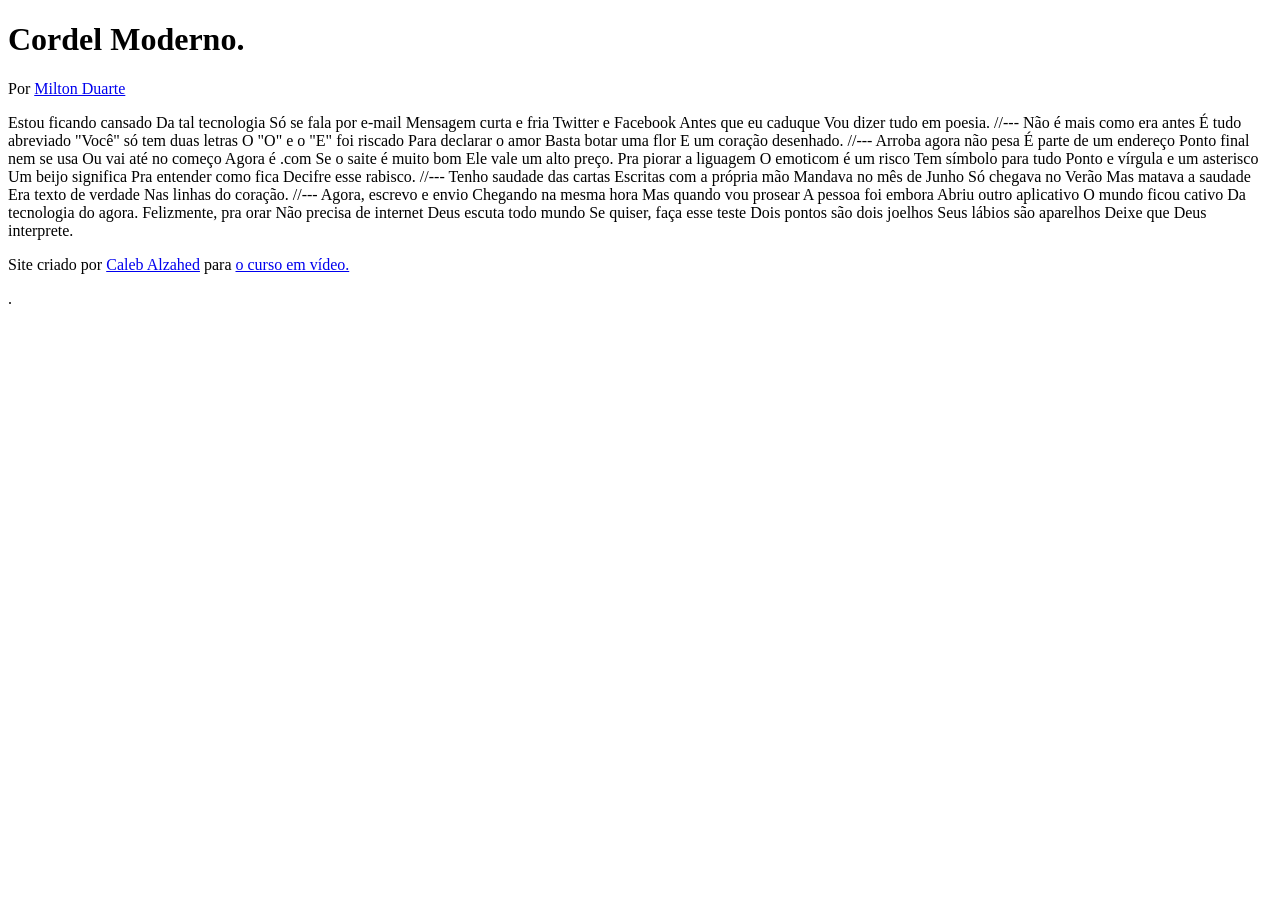
==== cordel.html @ 8f77838f "update cordel moderno estrutura html" ====
<!DOCTYPE html>
<html lang="pt-br">
<head>
    <meta charset="UTF-8">
    <meta http-equiv="X-UA-Compatible" content="IE=edge">
    <meta name="viewport" content="width=device-width, initial-scale=1.0">
    <title>Cordel Moderno</title>
</head>
<body>
    <header>
        <h1>
            Cordel Moderno.
        </h1>
        <p>
            Por <a href="https://www.recantodasletras.com.br/poesias/3186743" target="_blank">Milton Duarte</a>
        </p>
        
    </header>

    Estou ficando cansado
    Da tal tecnologia
    Só se fala por e-mail
    Mensagem curta e fria
    Twitter e Facebook
    Antes que eu caduque
    Vou dizer tudo em poesia.

    //---

    Não é mais como era antes
    É tudo abreviado
    "Você" só tem duas letras
    O "O" e o "E" foi riscado
    Para declarar o amor
    Basta botar uma flor
    E um coração desenhado.

    //---

    Arroba agora não pesa
    É parte de um endereço
    Ponto final nem se usa
    Ou vai até no começo
    Agora é .com
    Se o saite é muito bom
    Ele vale um alto preço.

    Pra piorar a liguagem
    O emoticom é um risco
    Tem símbolo para tudo
    Ponto e vírgula e um asterisco
    Um beijo significa
    Pra entender como fica
    Decifre esse rabisco.

    //---

    Tenho saudade das cartas
    Escritas com a própria mão
    Mandava no mês de Junho
    Só chegava no Verão
    Mas matava a saudade
    Era texto de verdade
    Nas linhas do coração.

    //---

    Agora, escrevo e envio
    Chegando na mesma hora
    Mas quando vou prosear
    A pessoa foi embora
    Abriu outro aplicativo
    O mundo ficou cativo
    Da tecnologia do agora.

    Felizmente, pra orar
    Não precisa de internet
    Deus escuta todo mundo
    Se quiser, faça esse teste
    Dois pontos são dois joelhos
    Seus lábios são aparelhos
    Deixe que Deus interprete.
    
    <footer> 
        <p>
            Site criado por <a href="https://github.com/CalebAlzahed?tab=repositories" target="_blank">Caleb Alzahed</a> para <a href="https://www.cursoemvideo.com" target="_blank">
            o curso em vídeo.
        </p>
        </a>.
</body>
</html>
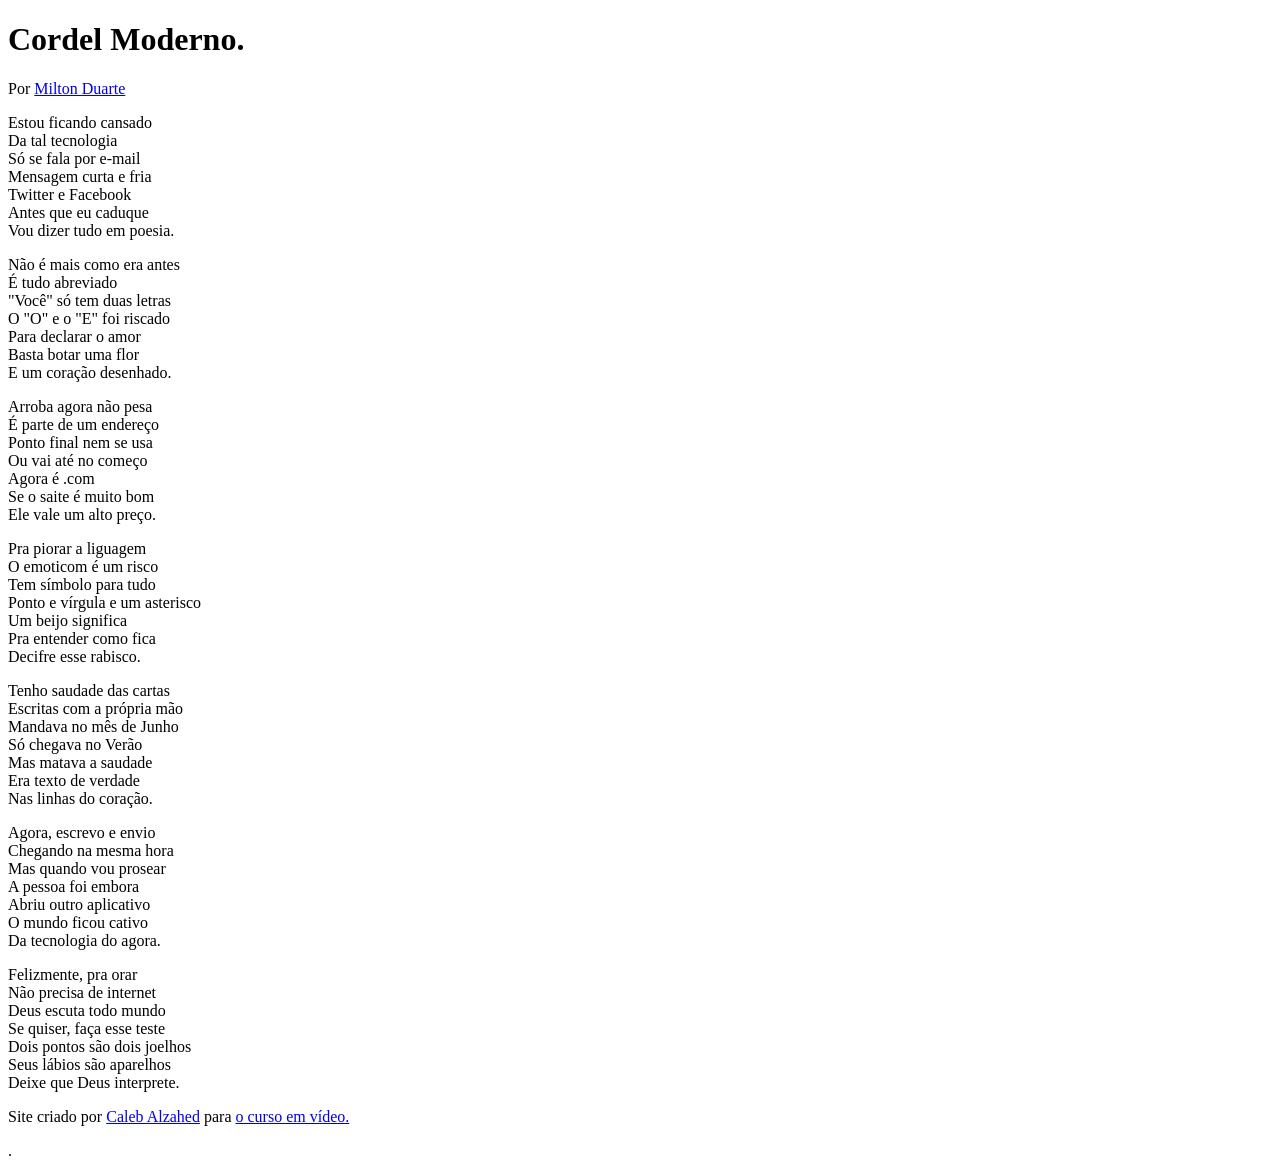
==== commit 3b679f23: "Update cordel.html finalização da estrutura" ====
--- a/cordel.html
+++ b/cordel.html
@@ -17,69 +17,93 @@
         
     </header>
 
-    Estou ficando cansado
-    Da tal tecnologia
-    Só se fala por e-mail
-    Mensagem curta e fria
-    Twitter e Facebook
-    Antes que eu caduque
-    Vou dizer tudo em poesia.
+    <section>
+        <p>
+            Estou ficando cansado <br>
+            Da tal tecnologia <br>
+            Só se fala por e-mail <br>
+            Mensagem curta e fria <br>
+            Twitter e Facebook <br>
+            Antes que eu caduque <br>
+            Vou dizer tudo em poesia.
+        </p>
+    </section>
 
-    //---
+    
 
-    Não é mais como era antes
-    É tudo abreviado
-    "Você" só tem duas letras
-    O "O" e o "E" foi riscado
-    Para declarar o amor
-    Basta botar uma flor
-    E um coração desenhado.
+    <section>
+        <p>
+            Não é mais como era antes <br>
+            É tudo abreviado <br>
+            "Você" só tem duas letras <br>
+            O "O" e o "E" foi riscado <br>
+            Para declarar o amor <br>
+            Basta botar uma flor <br>
+            E um coração desenhado.
+        </p>
+    </section>
 
-    //---
+    
 
-    Arroba agora não pesa
-    É parte de um endereço
-    Ponto final nem se usa
-    Ou vai até no começo
-    Agora é .com
-    Se o saite é muito bom
-    Ele vale um alto preço.
+    <section>
+        <p>
+            Arroba agora não pesa <br>
+            É parte de um endereço <br>
+            Ponto final nem se usa <br>
+            Ou vai até no começo <br>
+            Agora é .com <br>
+            Se o saite é muito bom <br>
+            Ele vale um alto preço.
+        </p>
+        
+        <p>
+            Pra piorar a liguagem <br>
+            O emoticom é um risco <br>
+            Tem símbolo para tudo <br>
+            Ponto e vírgula e um asterisco <br>
+            Um beijo significa <br>
+            Pra entender como fica <br>
+            Decifre esse rabisco.
+        </p>
+    </section>
 
-    Pra piorar a liguagem
-    O emoticom é um risco
-    Tem símbolo para tudo
-    Ponto e vírgula e um asterisco
-    Um beijo significa
-    Pra entender como fica
-    Decifre esse rabisco.
+    
 
-    //---
+    <section>
+        <p>
+            Tenho saudade das cartas<br>
+            Escritas com a própria mão<br>
+            Mandava no mês de Junho<br>
+            Só chegava no Verão<br>
+            Mas matava a saudade<br>
+            Era texto de verdade<br>
+            Nas linhas do coração.
+        </p>
+    </section>
 
-    Tenho saudade das cartas
-    Escritas com a própria mão
-    Mandava no mês de Junho
-    Só chegava no Verão
-    Mas matava a saudade
-    Era texto de verdade
-    Nas linhas do coração.
+    
 
-    //---
-
-    Agora, escrevo e envio
-    Chegando na mesma hora
-    Mas quando vou prosear
-    A pessoa foi embora
-    Abriu outro aplicativo
-    O mundo ficou cativo
-    Da tecnologia do agora.
-
-    Felizmente, pra orar
-    Não precisa de internet
-    Deus escuta todo mundo
-    Se quiser, faça esse teste
-    Dois pontos são dois joelhos
-    Seus lábios são aparelhos
-    Deixe que Deus interprete.
+    <section>
+        <p>
+            Agora, escrevo e envio<br>
+            Chegando na mesma hora<br>
+            Mas quando vou prosear<br>
+            A pessoa foi embora<br>
+            Abriu outro aplicativo<br>
+            O mundo ficou cativo<br>
+            Da tecnologia do agora.
+        </p>
+        
+        <p>
+            Felizmente, pra orar<br>
+            Não precisa de internet<br>
+            Deus escuta todo mundo<br>
+            Se quiser, faça esse teste<br>
+            Dois pontos são dois joelhos<br>
+            Seus lábios são aparelhos<br>
+            Deixe que Deus interprete.
+        </p>
+    </section>
     
     <footer> 
         <p>
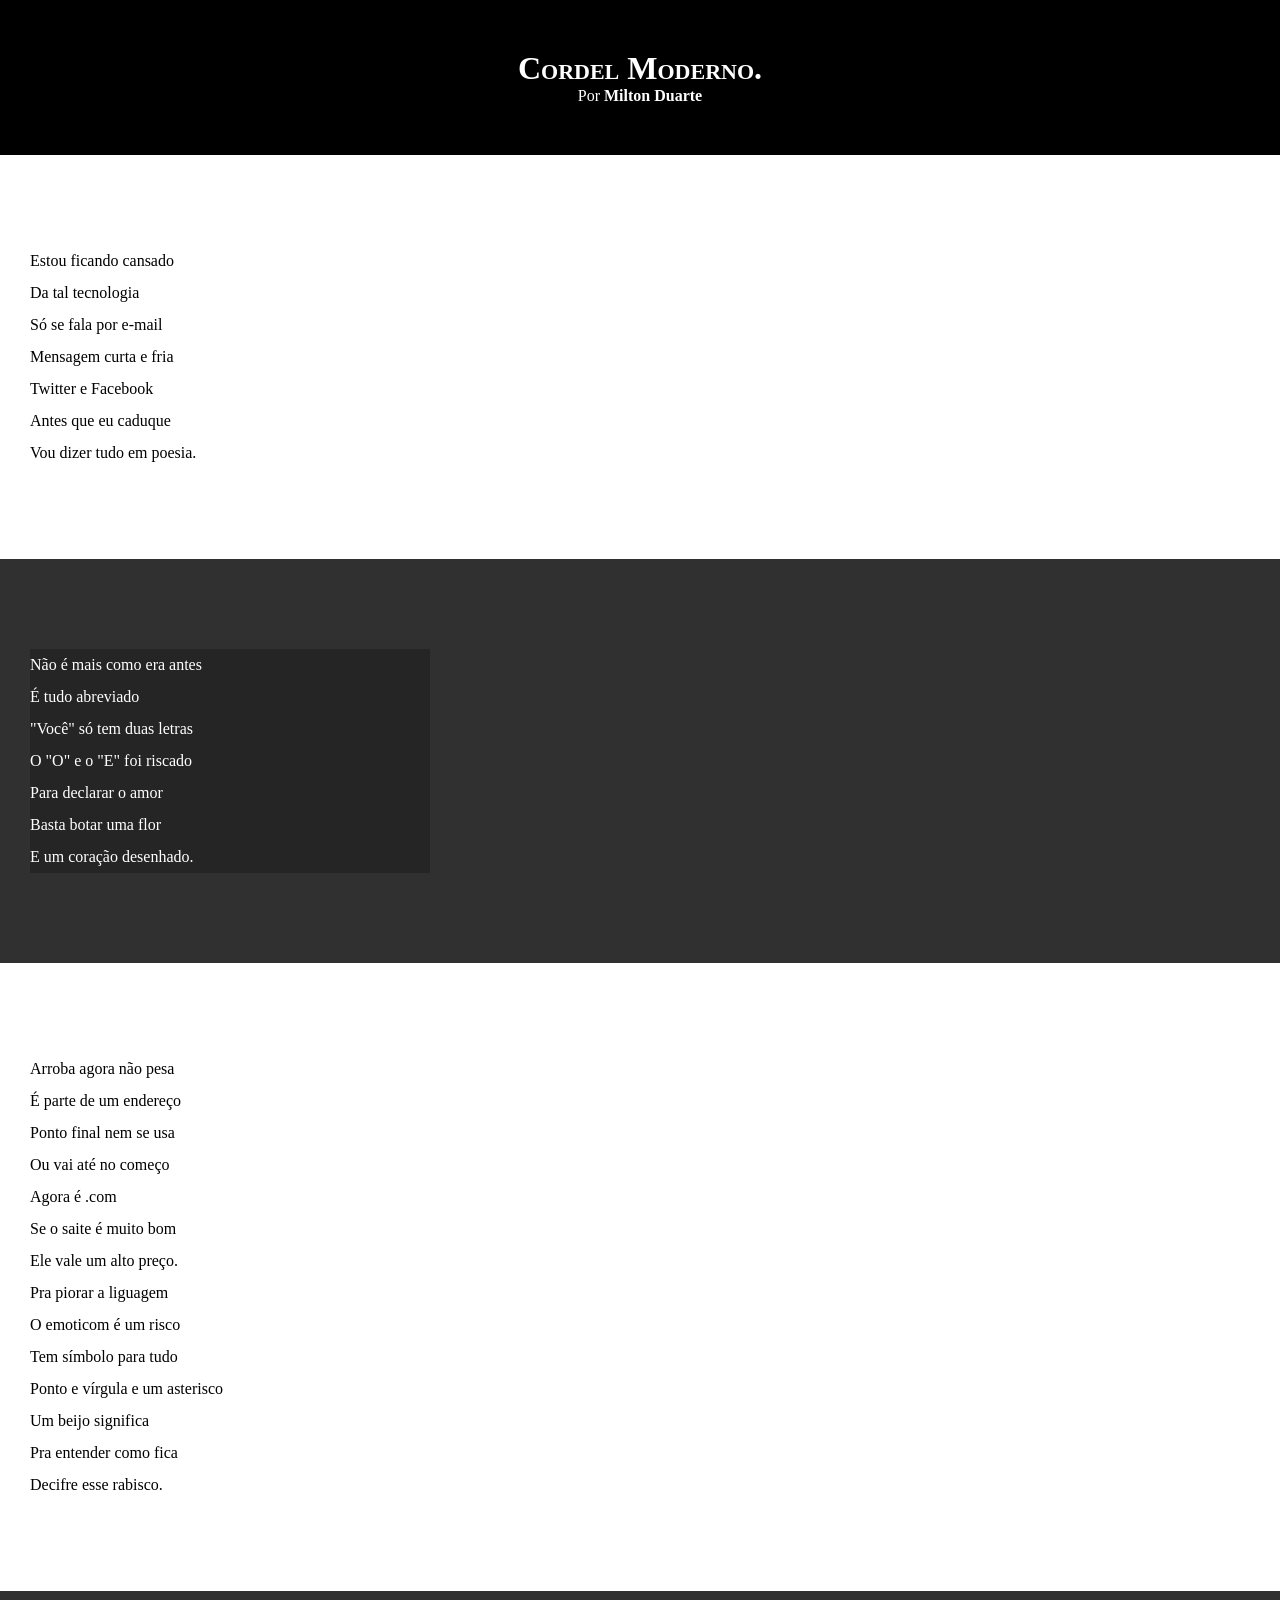
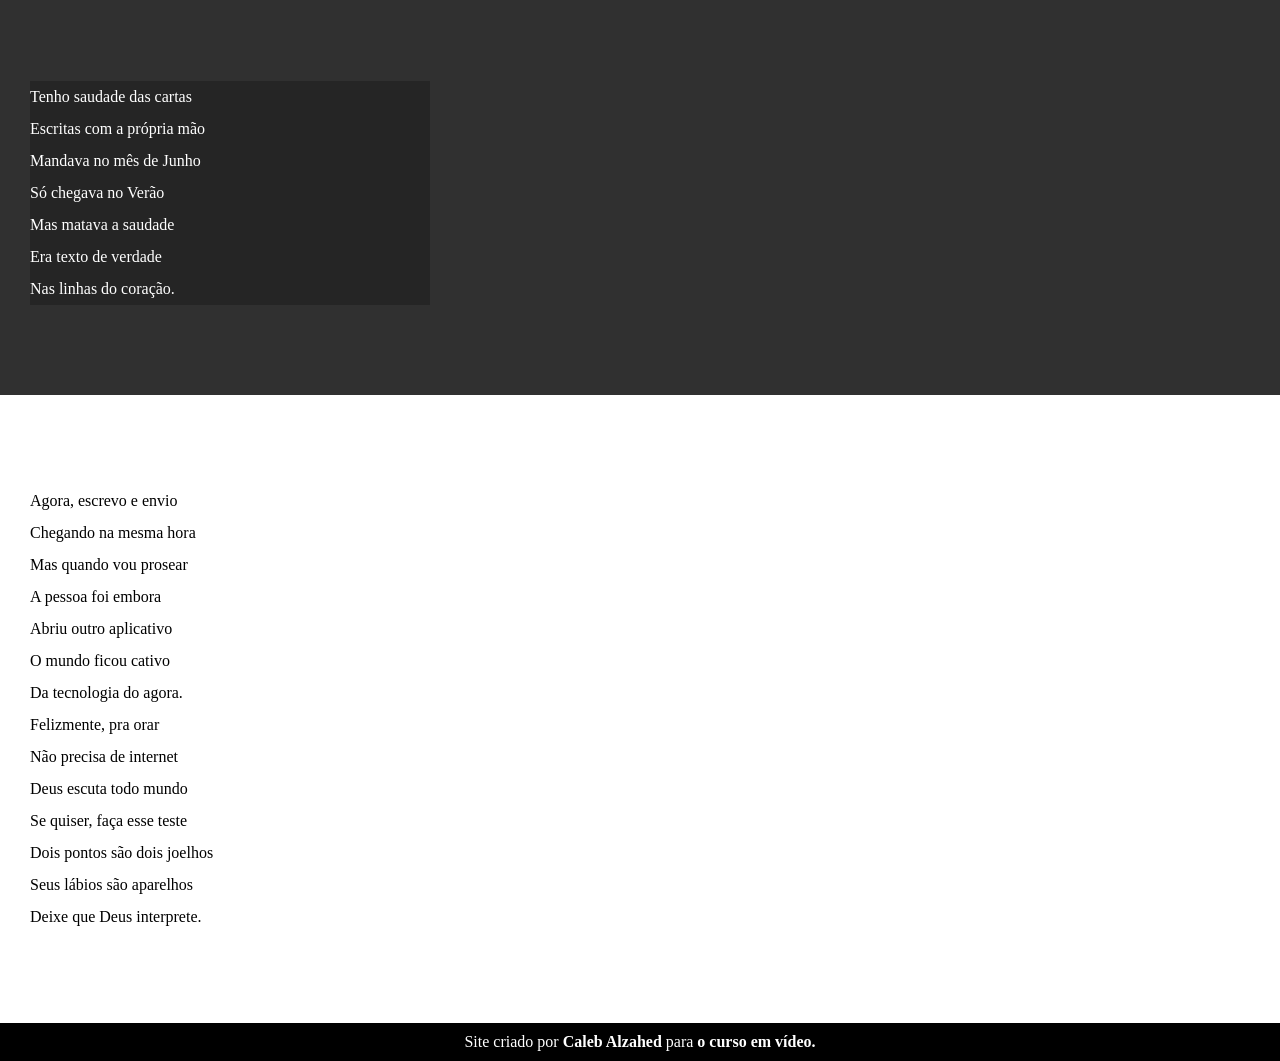
==== commit a22f97b2: "css adição da folha de estilos" ====
--- a/cordel.html
+++ b/cordel.html
@@ -5,6 +5,7 @@
     <meta http-equiv="X-UA-Compatible" content="IE=edge">
     <meta name="viewport" content="width=device-width, initial-scale=1.0">
     <title>Cordel Moderno</title>
+    <link rel="stylesheet" href="estilo/style.css">
 </head>
 <body>
     <header>
@@ -17,7 +18,7 @@
         
     </header>
 
-    <section>
+    <section class="normal">
         <p>
             Estou ficando cansado <br>
             Da tal tecnologia <br>
@@ -31,7 +32,7 @@
 
     
 
-    <section>
+    <section class="imagem">
         <p>
             Não é mais como era antes <br>
             É tudo abreviado <br>
@@ -45,7 +46,7 @@
 
     
 
-    <section>
+    <section class="normal">
         <p>
             Arroba agora não pesa <br>
             É parte de um endereço <br>
@@ -69,7 +70,7 @@
 
     
 
-    <section>
+    <section class="imagem">
         <p>
             Tenho saudade das cartas<br>
             Escritas com a própria mão<br>
@@ -83,7 +84,7 @@
 
     
 
-    <section>
+    <section class="normal">
         <p>
             Agora, escrevo e envio<br>
             Chegando na mesma hora<br>
@@ -110,6 +111,6 @@
             Site criado por <a href="https://github.com/CalebAlzahed?tab=repositories" target="_blank">Caleb Alzahed</a> para <a href="https://www.cursoemvideo.com" target="_blank">
             o curso em vídeo.
         </p>
-        </a>.
+        </a>
 </body>
 </html>
--- a/estilo/style.css
+++ b/estilo/style.css
@@ -0,0 +1,60 @@
+@charset "UTF-8";
+
+*{
+    margin: 0px;
+    padding: 0px;
+}
+
+html,body{
+    min-height: 100vh;
+    background-color: darkgrey;
+}
+
+header{
+    background-color: black;
+    color: white;
+    text-align: center;
+}
+
+header > h1{
+    padding-top: 50px;
+    font-variant: small-caps;
+}
+
+header > p{
+    padding-bottom: 50px;
+}
+
+header a, footer a{
+    color: white;
+    text-decoration: none;
+    font-weight: bolder;
+}
+header a:hover, footer a:hover{
+    text-decoration: underline;
+}
+section{
+    padding-top: 10vh;
+    padding-bottom: 10vh;
+    line-height: 2em;
+    padding-left: 30px;
+}
+
+section.normal{
+    background-color: white;
+    color: black;
+}
+section.imagem > p{
+    width: 400px;
+    background-color: rgba(0, 0, 0, 0.24);
+}
+section.imagem{
+    background-color: rgba(0, 0, 0, 0.719);
+    color: white;
+}
+footer{
+    background-color: black;
+    color: white;
+    text-align: center;
+    padding: 10px;
+}
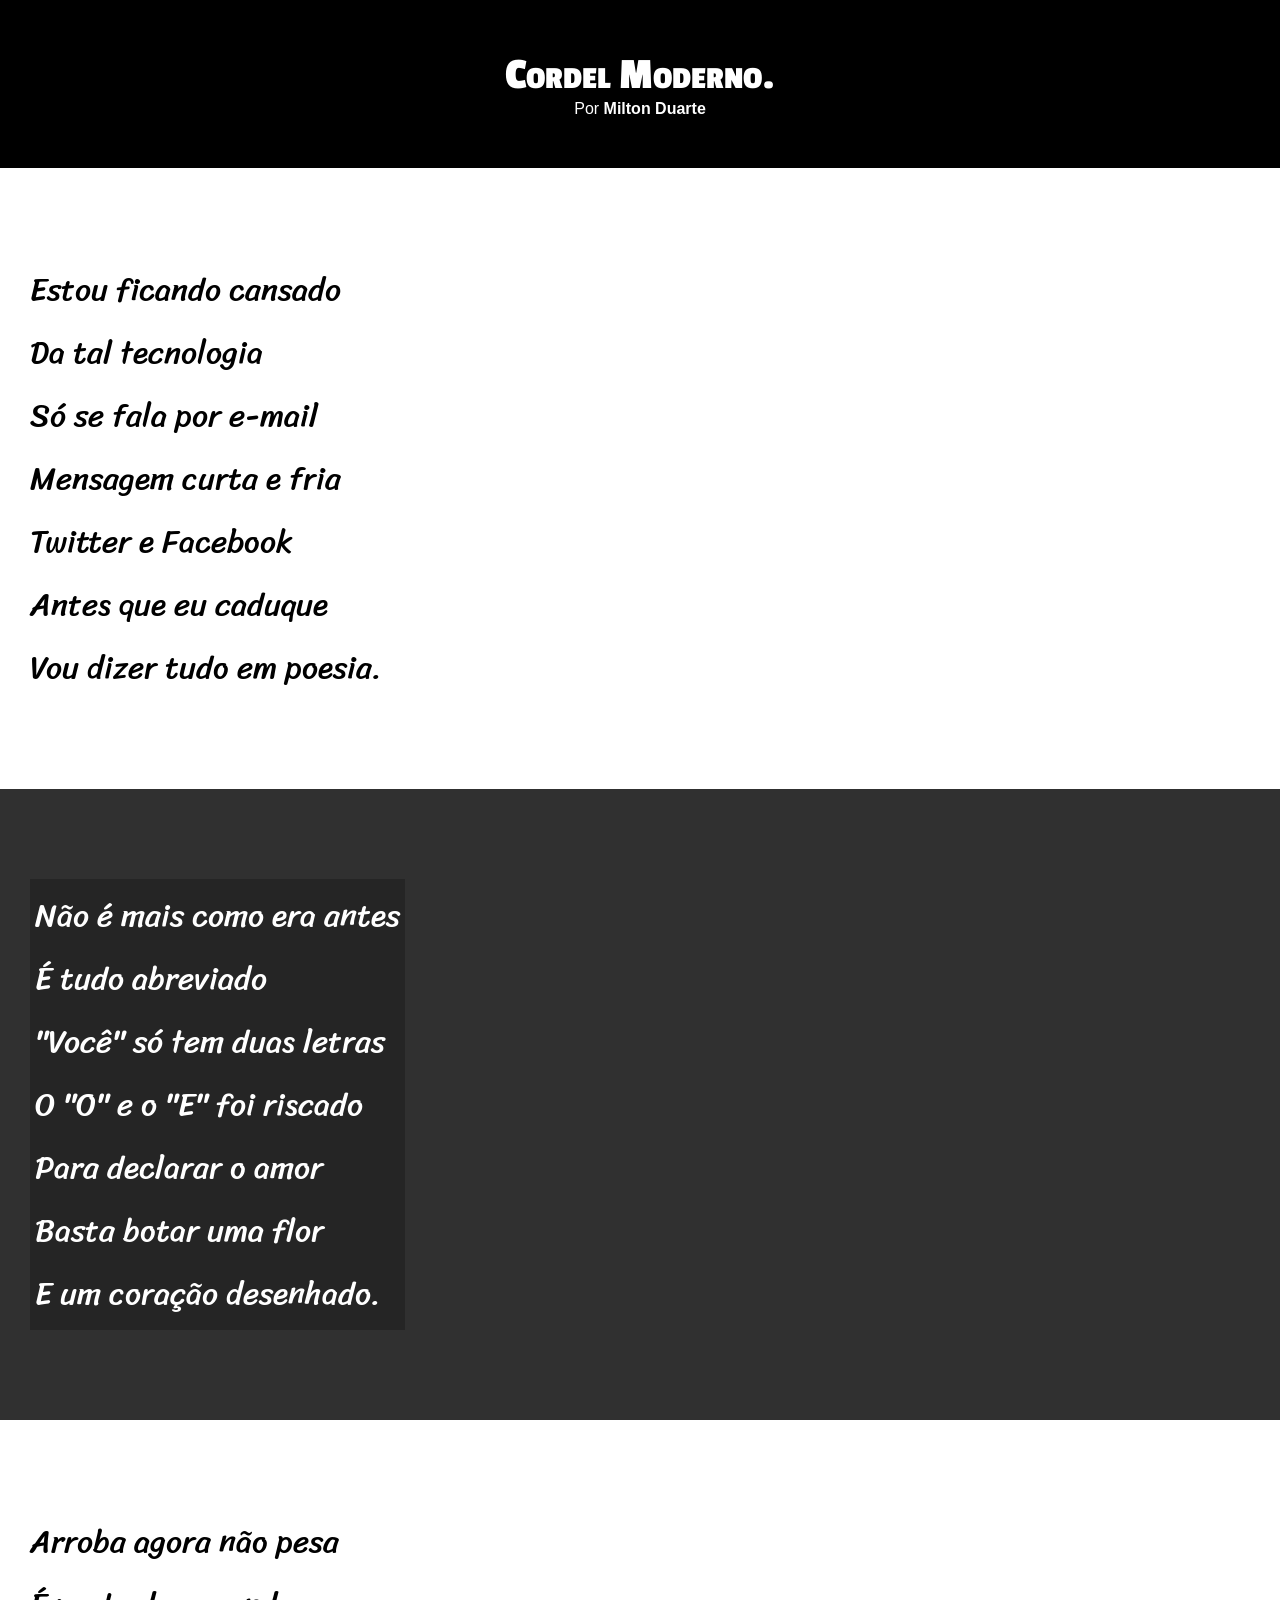
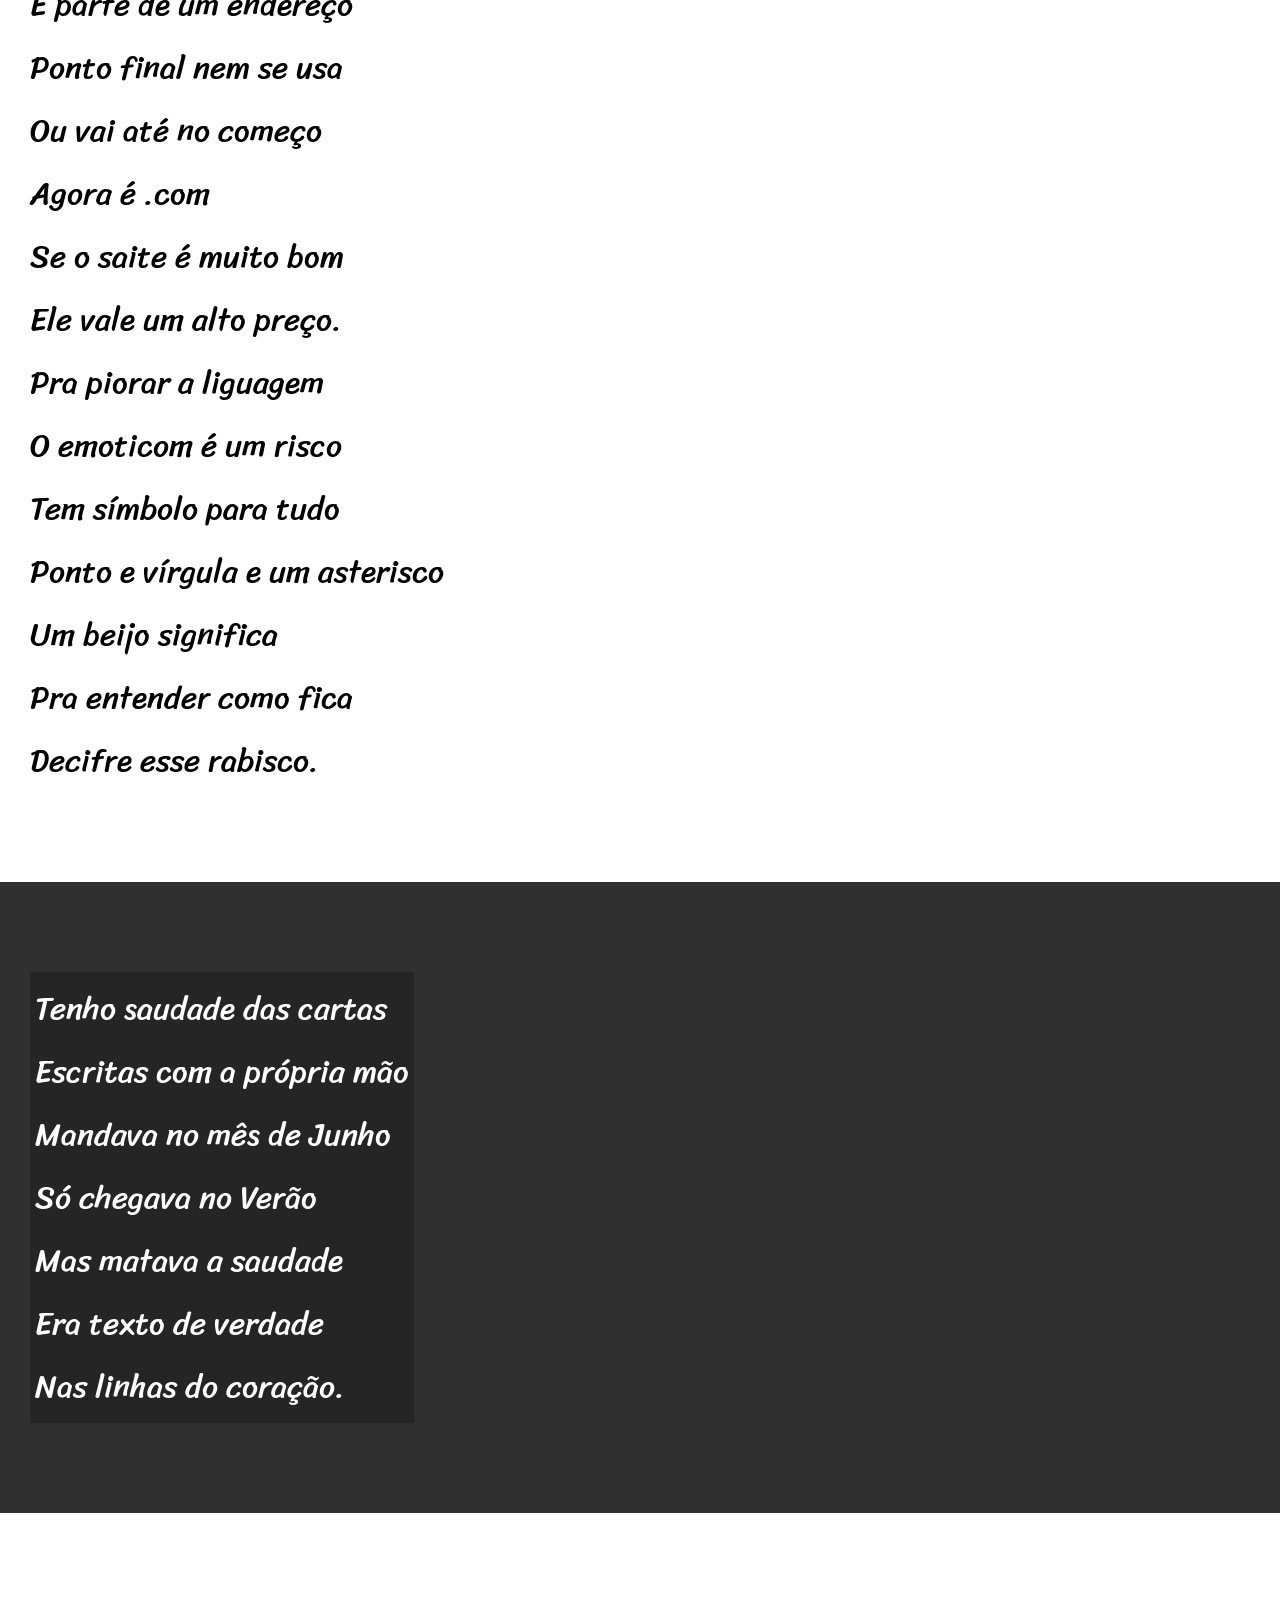
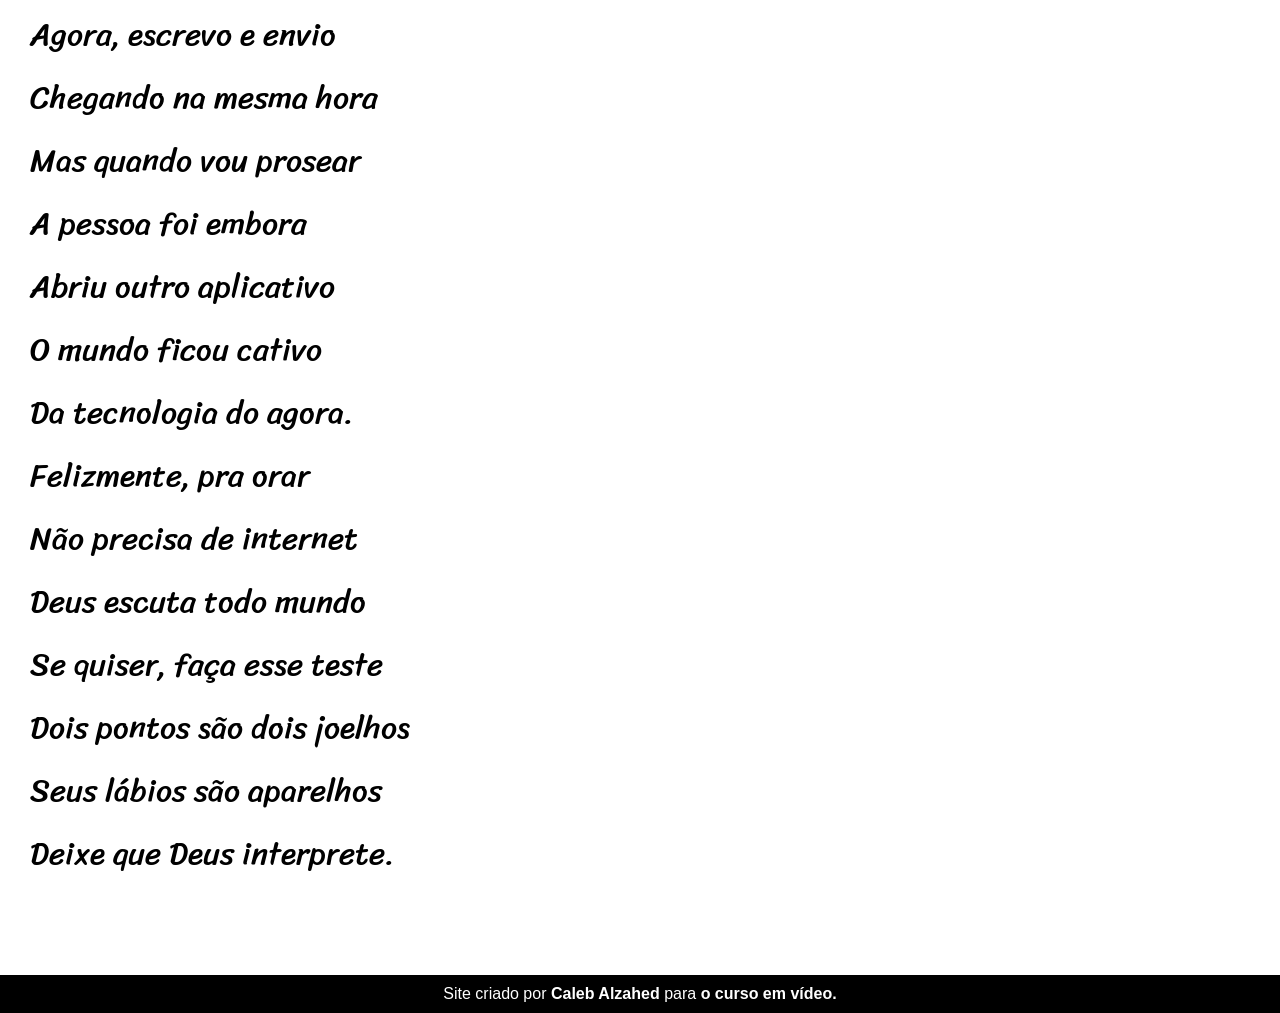
==== commit d04126d7: "fontes" ====
--- a/cordel.html
+++ b/cordel.html
@@ -112,5 +112,6 @@
             o curso em vídeo.
         </p>
         </a>
+        
 </body>
 </html>
--- a/estilo/style.css
+++ b/estilo/style.css
@@ -1,28 +1,46 @@
 @charset "UTF-8";
+
+@import url('https://fonts.googleapis.com/css2?family=Sriracha&display=swap');
+@import url('https://fonts.googleapis.com/css2?family=Passion+One&family=Sriracha&display=swap');
+
+:root{
+    --fonte1: Verdana, Geneva, Tahoma, sans-serif;
+    --fonte2:'Passion One', cursive;
+    --fonte3:'Sriracha', cursive;
+}
+
+
 
 *{
     margin: 0px;
     padding: 0px;
+    
 }
 
 html,body{
     min-height: 100vh;
     background-color: darkgrey;
+    font-family: var(--fonte1);
 }
 
 header{
     background-color: black;
     color: white;
     text-align: center;
+    
 }
 
 header > h1{
     padding-top: 50px;
     font-variant: small-caps;
+    font-family: var(--fonte2);
+    font-size: 5vh;
+    
 }
 
 header > p{
     padding-bottom: 50px;
+    
 }
 
 header a, footer a{
@@ -38,6 +56,8 @@
     padding-bottom: 10vh;
     line-height: 2em;
     padding-left: 30px;
+    font-family: var(--fonte3);
+    font-size: 3.5vh;
 }
 
 section.normal{
@@ -45,7 +65,8 @@
     color: black;
 }
 section.imagem > p{
-    width: 400px;
+    display: inline-block;
+    padding: 5px;
     background-color: rgba(0, 0, 0, 0.24);
 }
 section.imagem{
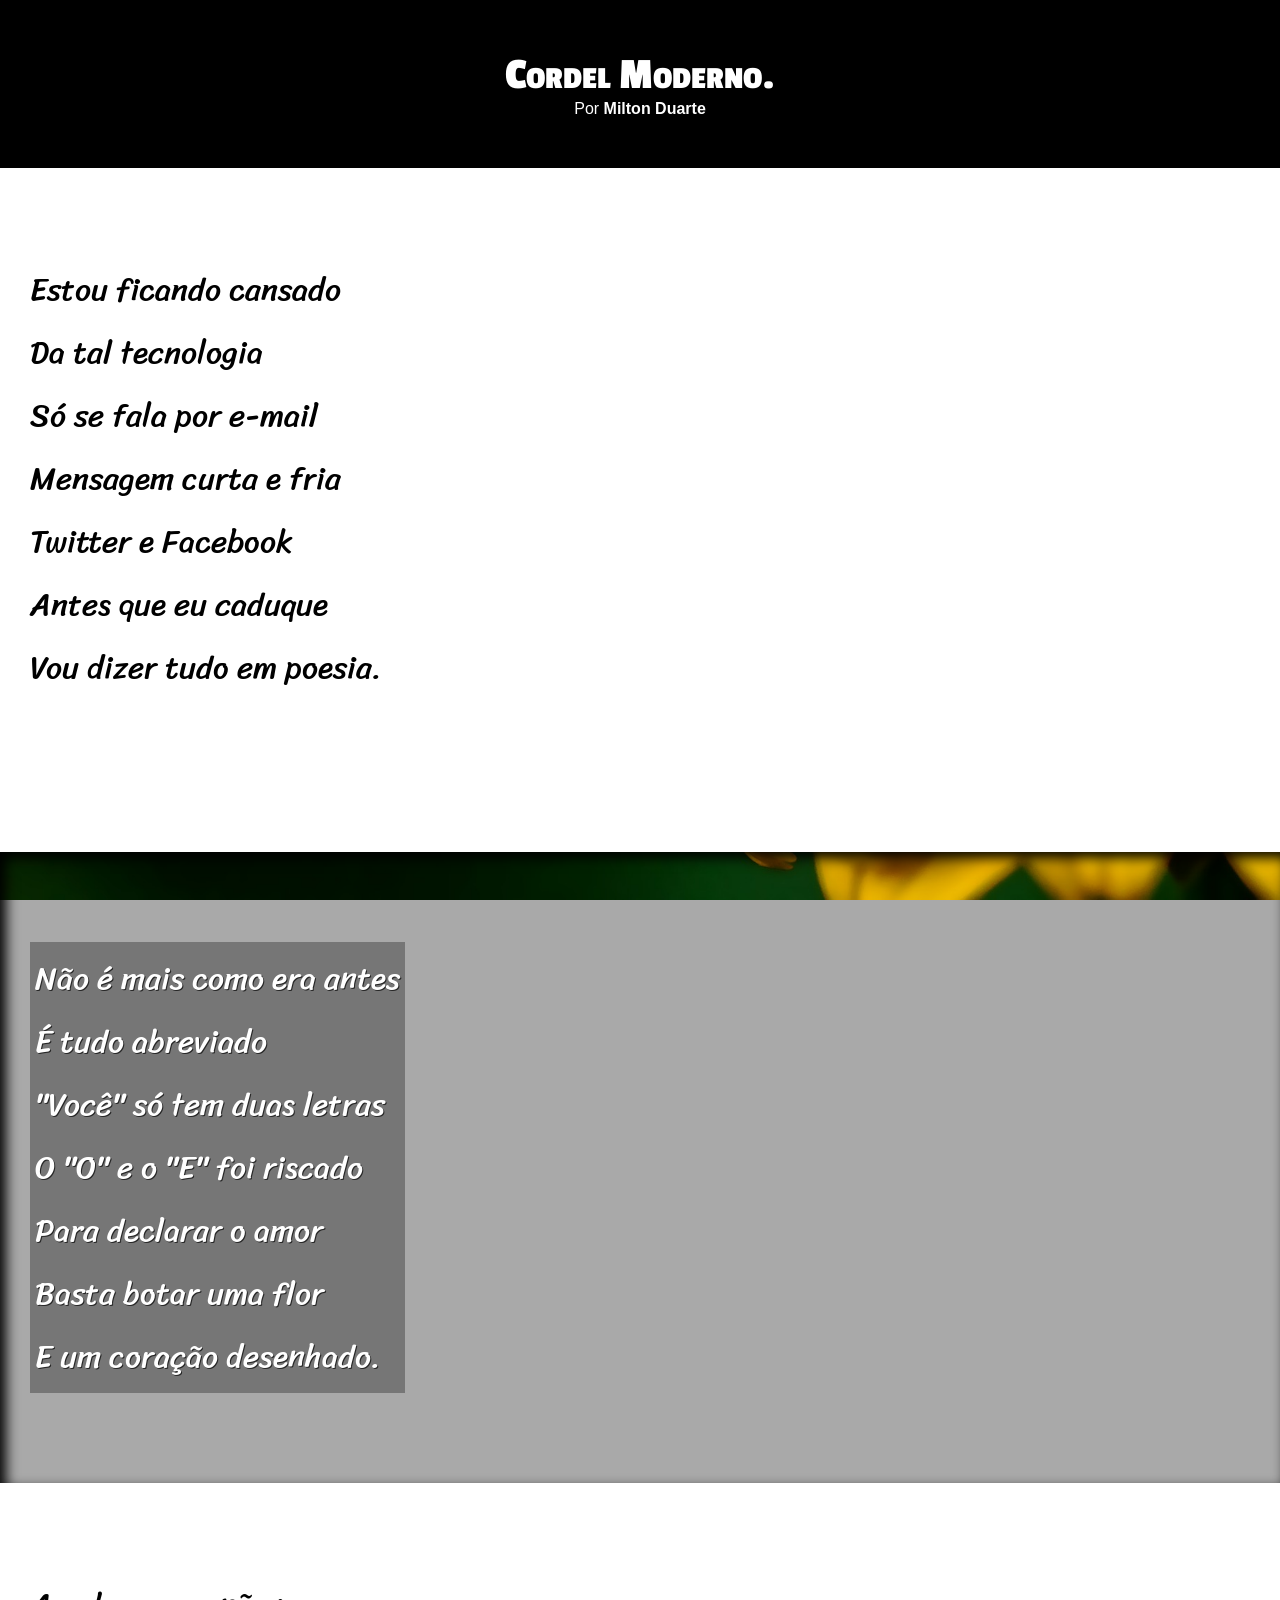
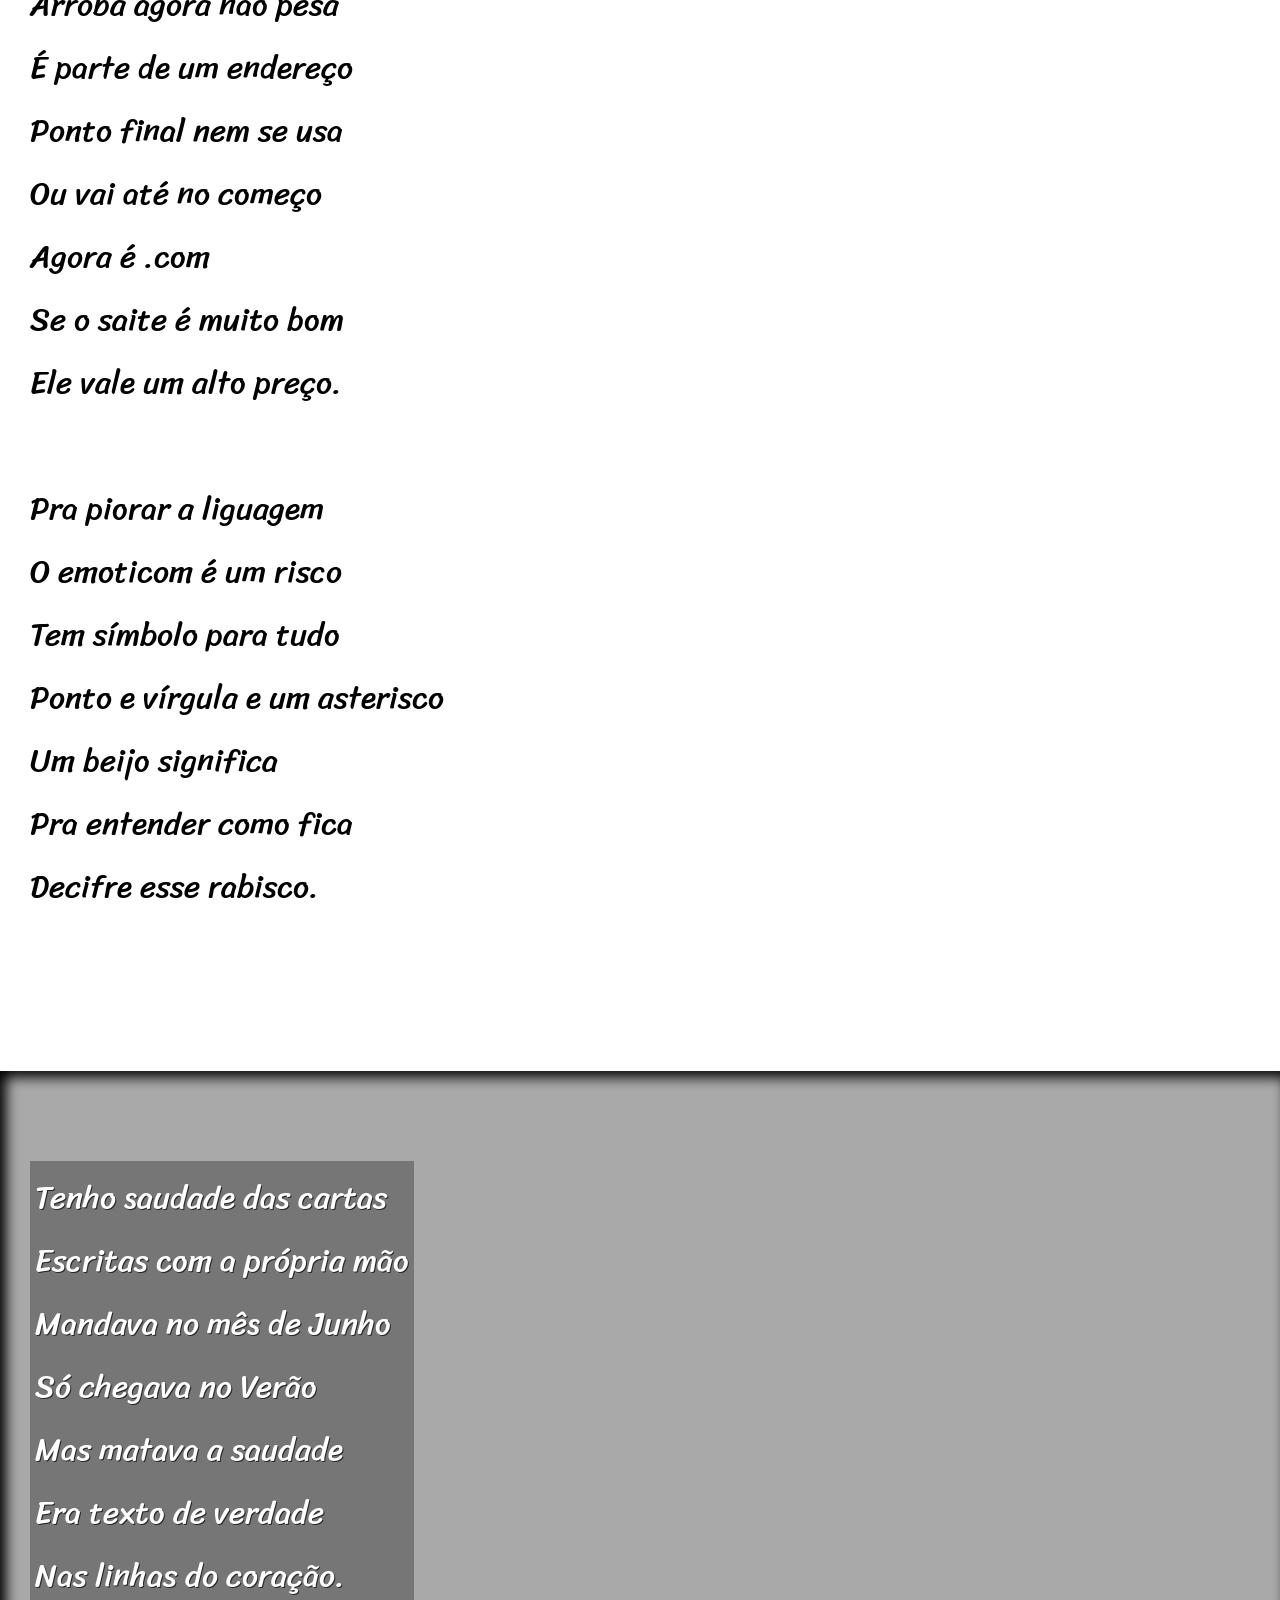
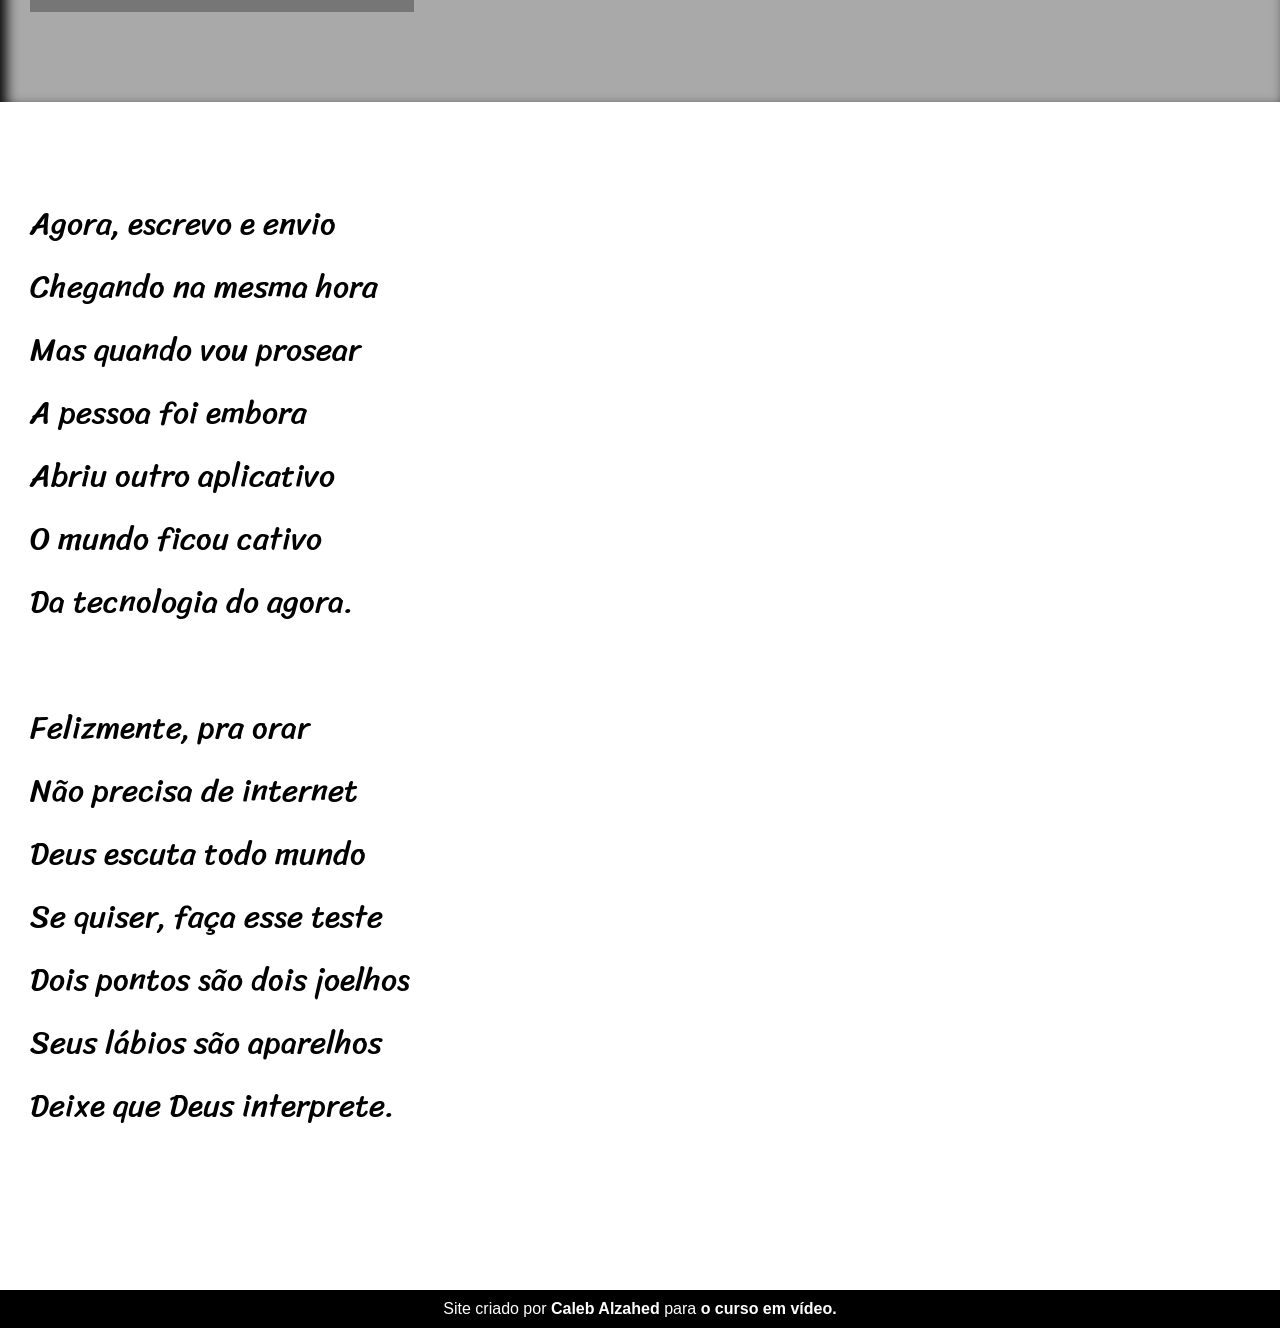
==== commit 2714c61e: "site finalizado site terminado" ====
--- a/cordel.html
+++ b/cordel.html
@@ -32,7 +32,7 @@
 
     
 
-    <section class="imagem">
+    <section class="imagem" id="imagem01">
         <p>
             Não é mais como era antes <br>
             É tudo abreviado <br>
@@ -70,7 +70,7 @@
 
     
 
-    <section class="imagem">
+    <section class="imagem" id="imagem02">
         <p>
             Tenho saudade das cartas<br>
             Escritas com a própria mão<br>
--- a/estilo/style.css
+++ b/estilo/style.css
@@ -58,20 +58,38 @@
     padding-left: 30px;
     font-family: var(--fonte3);
     font-size: 3.5vh;
+    background-position: right center;
+    
+}
+
+section > p{
+    padding-bottom: 2em;
 }
 
 section.normal{
     background-color: white;
     color: black;
 }
+section.imagem{
+    background-color: rgb(0, 0, 0);
+    color: white;
+    box-shadow: 2px 2px 3px black;
+    box-shadow: inset 6px 6px 13px black;
+    background-size: cover;
+    background-attachment: fixed;
+}
 section.imagem > p{
     display: inline-block;
     padding: 5px;
-    background-color: rgba(0, 0, 0, 0.24);
+    background-color: rgba(0, 0, 0, 0.301);
+    text-shadow: 1px 1px 0px rgba(0, 0, 0, 0.671);
+    
 }
-section.imagem{
-    background-color: rgba(0, 0, 0, 0.719);
-    color: white;
+section#imagem01{
+    background-image: url("../imagens/background001.jpg");
+}
+section#imagem02{
+    background-image: url("../imagens/background002.jpg");
 }
 footer{
     background-color: black;
